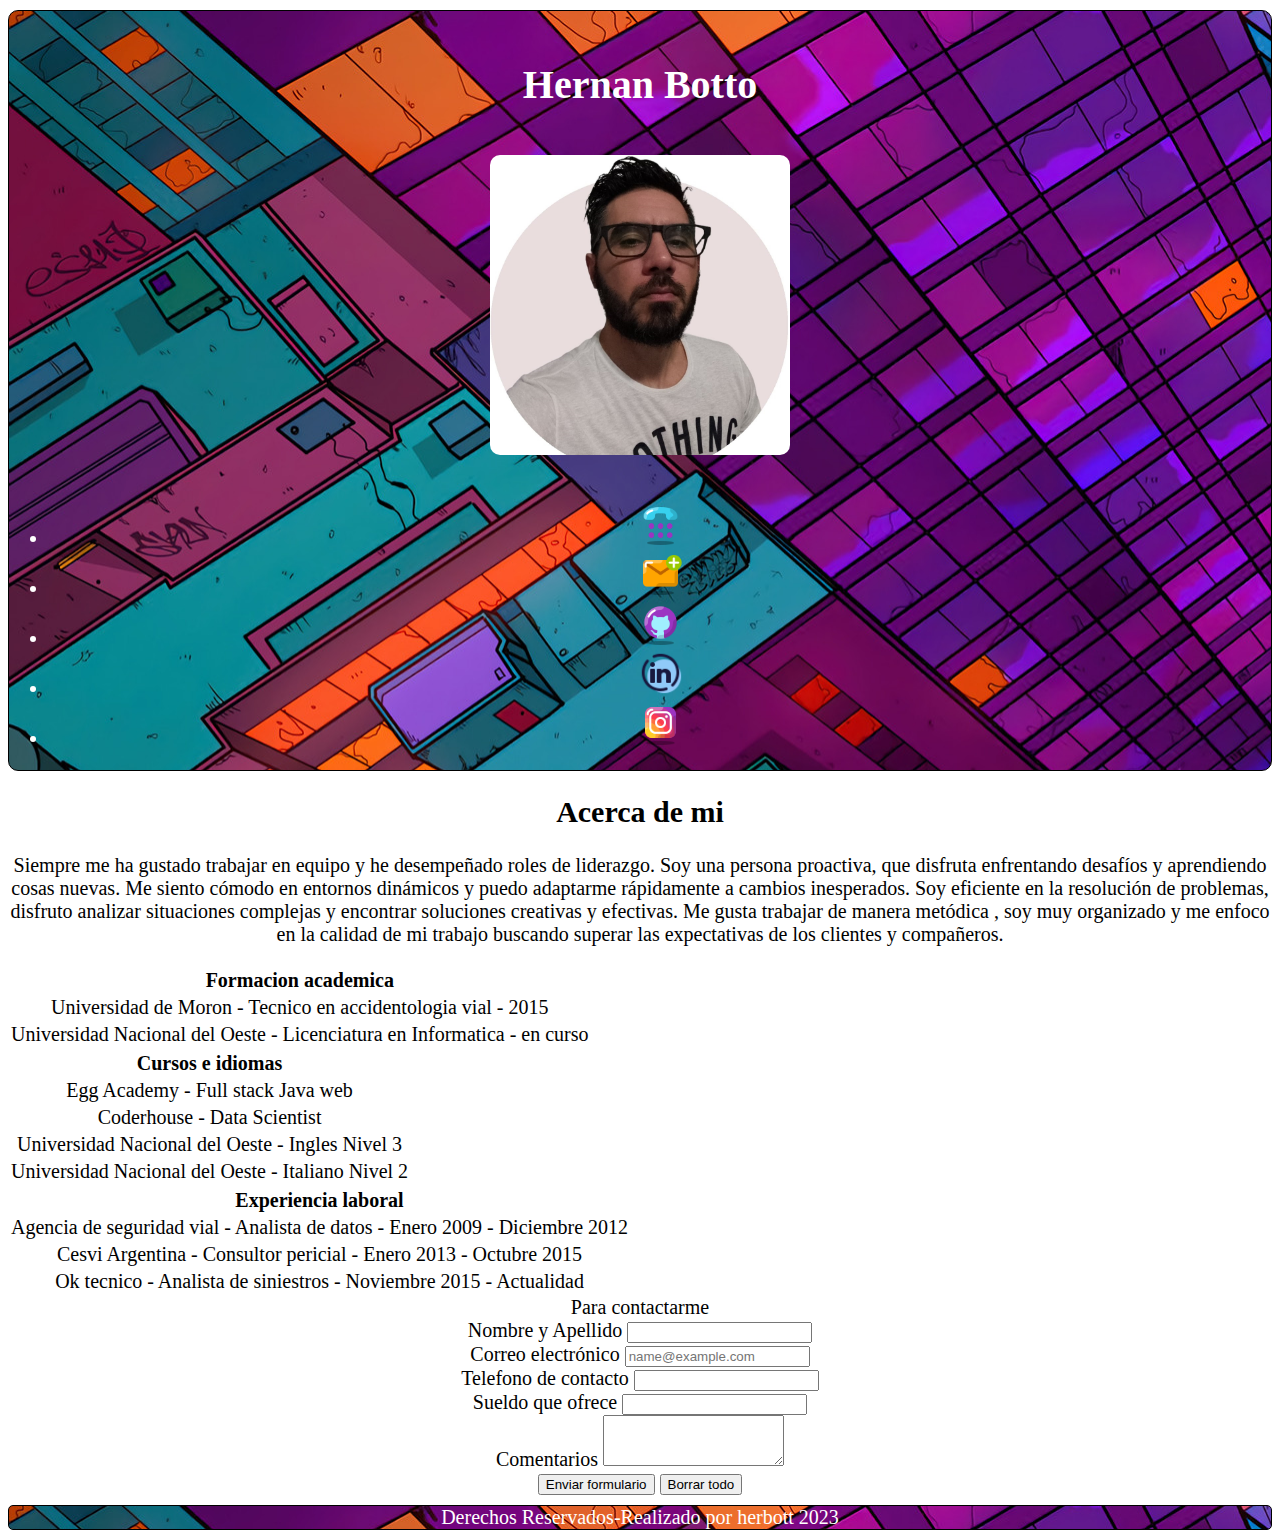
==== index.html @ 8adebb96 "falta validar form" ====
<!DOCTYPE html>
<html lang="en">

<head>
    <meta charset="UTF-8">
    <meta http-equiv="X-UA-Compatible" content="IE=edge">
    <meta name="viewport" content="width=device-width, initial-scale=1.0">
    <!-- Bootstrap CSS -->
    <link href="https://cdn.jsdelivr.net/npm/bootstrap@5.1.3/dist/css/bootstrap.min.css" rel="stylesheet"
        integrity="sha384-1BmE4kWBq78iYhFldvKuhfTAU6auU8tT94WrHftjDbrCEXSU1oBoqyl2QvZ6jIW3" crossorigin="anonymous">
    <link rel="stylesheet" href="estilos.css">
    <link src="eventos.js">
    <title>CVWeb</title>
</head>

<body class="container-sm">

    <header>

        <section class="row">
            <div class="col">
                <div>
                    <br>
                    <h1 class="h1"> Hernan Botto</h1>
                </div>
                <div><img src="Imagen/Perfil.jpg" class="imagenPerfil" alt="fotoCv"></div>
                <nav>
                    <ul class="nav nav-pills nav-fill">
                        <li class="nav-item"><a href="https://www.whatsapp.com/?lang=es" target="_blank"><img src="Imagen/icons8-teclado-numérico-64.png"
                                    class="logo" alt="telefono"></a>
                        </li>
                        <li class="nav-item"> <a href="https://onedrive.live.com/about/es-ar/signin/" target="_blank"><img src="Imagen/icons8-nuevo-mensaje-64.png"
                                    class="logo" alt="mail">
                        </li>
                        <li class="nav-item">
                            <a href="https://github.com/her85" target="_blank">
                                <img src="Imagen/icons8-github-64.png" class="logo" alt="github">
                            </a>
                        </li>
                        <li class="nav-item">
                            <a href="https://www.linkedin.com/in/hernan-botto-b36a981a/" target="_blank">
                                <img src="Imagen/icons8-linkedin-rodeado-de-círculo-48.png" class="logo" alt="linkedin">
                            </a>
                        </li>
                        <li class="nav-item">
                            <a href="https://instagram.com/herbott_85?igshid=ZDdkNTZiNTM=" target="_blank">
                                <img src="Imagen/icons8-instagram-64.png" class="logo" alt="instagram">
                            </a>
                        </li>
                    </ul>
                </nav>
            </div>
        </section>

    </header>

    <main>

        <section class="row">
            <article class="col-md-auto">
                <div class="p-3 mb-2 bg-light text-dark">
                    <h2 class="h2">Acerca de mi</h2>
                    <p> Siempre me ha gustado trabajar en equipo y he desempeñado roles de liderazgo.
                        Soy una persona proactiva, que disfruta enfrentando desafíos y aprendiendo cosas nuevas.
                        Me siento cómodo en entornos dinámicos y puedo adaptarme rápidamente a cambios inesperados.

                        Soy eficiente en la resolución de problemas, disfruto analizar situaciones complejas y
                        encontrar soluciones creativas y efectivas. Me gusta trabajar de manera metódica ,
                        soy muy organizado y me enfoco en la calidad de mi trabajo buscando superar las expectativas de
                        los
                        clientes y
                        compañeros.
                    </p>
                </div>
            </article>
            <section class="col">
                <div class="border border-secondary">
                    <table class="table table-hover">
                        <thead class="p-3 mb-2 bg-secondary text-white">
                            <tr>
                                <th class="h2">Formacion academica</th>
                            </tr>
                        </thead>
                        <tbody>
                            <tr>
                                <td>
                                    Universidad de Moron - Tecnico en accidentologia vial - 2015
                                </td>
                            </tr>
                            <tr>
                                <td>
                                    Universidad Nacional del Oeste - Licenciatura en Informatica - en curso
                                </td>
                            </tr>
                        </tbody>
                    </table>
                    <table class="table table-hover">
                        <thead class="p-3 mb-2 bg-secondary text-white">
                            <tr>
                                <th class="h2">Cursos e idiomas</th>
                            </tr>
                        </thead>
                        <tbody>
                            <tr>
                                <td>
                                    Egg Academy - Full stack Java web
                                </td>
                            </tr>
                            <tr>
                                <td>
                                    Coderhouse - Data Scientist
                                </td>
                            </tr>
                            <tr>
                                <td>
                                    Universidad Nacional del Oeste - Ingles Nivel 3
                                </td>
                            </tr>
                            <tr>
                                <td>
                                    Universidad Nacional del Oeste - Italiano Nivel 2
                                </td>
                            </tr>
                        </tbody>

                    </table>
                    <table class="table table-hover">
                        <thead class="p-3 mb-2 bg-secondary text-white">
                            <tr>
                                <th class="h2">Experiencia laboral</th>
                            </tr>
                        </thead>
                        <tbody>
                            <tr>
                                <td>
                                    Agencia de seguridad vial - Analista de datos - Enero 2009 - Diciembre 2012
                                </td>
                            </tr>
                            <tr>
                                <td>
                                    Cesvi Argentina - Consultor pericial - Enero 2013 - Octubre 2015
                                </td>
                            </tr>

                            <tr>
                                <td>
                                    Ok tecnico - Analista de siniestros -
                                    Noviembre 2015 - Actualidad
                                </td>
                            </tr>
                        </tbody>
                    </table>
                </div>
            </section>

            <section class="col-md-auto">
                <legend class="p-3 mb-2 bg-secondary text-white">Para contactarme</legend>
                <form class="p-3 mb-2 bg-secondary text-white">
                    <div class="mb-3">
                        <label for="nombre" class="form-label">Nombre y Apellido</label>
                        <input type="text" class="form-control" id="nombre">
                    </div>
                    <div class="mb-3">
                        <label for="email" class="form-label">Correo electrónico</label>
                        <input type="email" class="form-control" id="email" placeholder="name@example.com">
                    </div>
                    <div class="mb-3">
                        <label for="telefono" class="form-label">Telefono de contacto</label>
                        <input type="tel" class="form-control" id="telefono">
                    </div>
                    <div class="mb-3">
                        <label for="sueldo" class="form-label">Sueldo que ofrece</label>
                        <input type="number" class="form-control" id="sueldo">
                    </div>
                    <div class="mb-3">
                        <label for="texto" class="form-label">Comentarios</label>
                        <textarea class="form-control" id="texto" rows="3"></textarea>
                    </div>
                    <div>
                        <button type="submit" class="btn btn-dark" onclick="enviar()">Enviar formulario</button>
                        <button type="submit" class="btn btn-dark">Borrar todo</button>
                    </div>
                </form>
            </section>
        </section>
    </main>

    <footer>
        <span>Derechos Reservados-Realizado por herbott 2023</span>
    </footer>
    <!-- Bootstrap JS -->
    <script src="https://cdn.jsdelivr.net/npm/bootstrap@5.1.3/dist/js/bootstrap.bundle.min.js"
        integrity="sha384-ka7Sk0Gln4gmtz2MlQnikT1wXgYsOg+OMhuP+IlRH9sENBO0LRn5q+8nbTov4+1p"
        crossorigin="anonymous"></script>
</body>

</html>
---- estilos.css ----
body {
    font-size: 20px;
    text-align: center;
}

header {
    background-image: url(Imagen/perspectiva-de-edificios-desde-arriba-arte-digital_3840x2160_xtrafondos.com.jpg);
    color: white;
    border-radius: 10px;
    border: 1px solid black;
    margin-top: 10px;
}

main{
    margin-top: 20px;
}

footer {
    background-image: url(Imagen/perspectiva-de-edificios-desde-arriba-arte-digital_3840x2160_xtrafondos.com.jpg);
    color: white;
    margin-top: 10px;
    border-radius: 5px;
    border: 1px solid black;

}


.imagenPerfil {
    width: 300px;
    height: 300px;
    margin-top: 20px;
    margin-bottom: 20px;
    border-radius: 10px;
}

.logo {
    max-width: 45px;
    max-height: 45px;
}
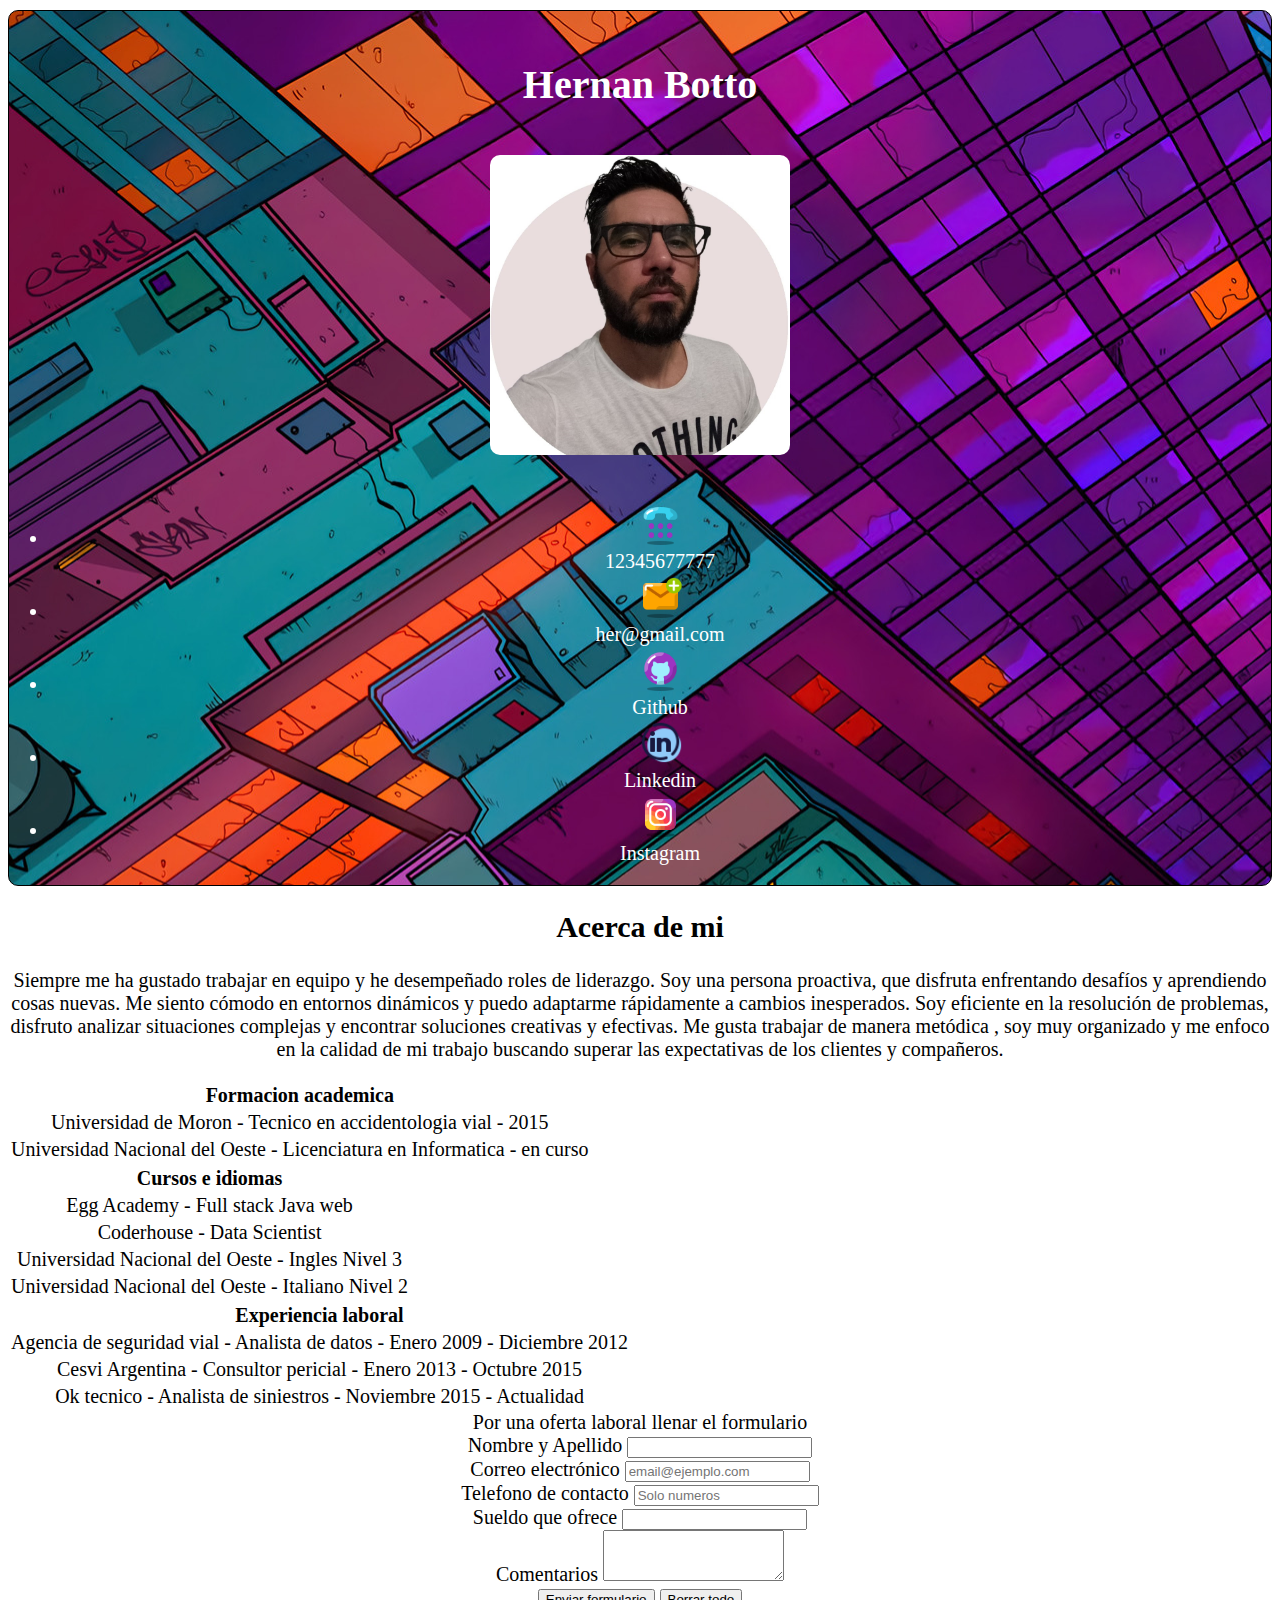
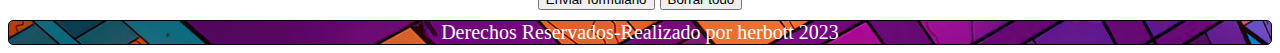
==== commit 5e58f97d: "revisar" ====
--- a/index.html
+++ b/index.html
@@ -9,7 +9,7 @@
     <link href="https://cdn.jsdelivr.net/npm/bootstrap@5.1.3/dist/css/bootstrap.min.css" rel="stylesheet"
         integrity="sha384-1BmE4kWBq78iYhFldvKuhfTAU6auU8tT94WrHftjDbrCEXSU1oBoqyl2QvZ6jIW3" crossorigin="anonymous">
     <link rel="stylesheet" href="estilos.css">
-    <link src="eventos.js">
+
     <title>CVWeb</title>
 </head>
 
@@ -26,26 +26,28 @@
                 <div><img src="Imagen/Perfil.jpg" class="imagenPerfil" alt="fotoCv"></div>
                 <nav>
                     <ul class="nav nav-pills nav-fill">
-                        <li class="nav-item"><a href="https://www.whatsapp.com/?lang=es" target="_blank"><img src="Imagen/icons8-teclado-numérico-64.png"
-                                    class="logo" alt="telefono"></a>
+                        <li class="nav-item"><a href="https://www.whatsapp.com/?lang=es" target="_blank"><img
+                                    src="Imagen/icons8-teclado-numérico-64.png" class="logo"
+                                    alt="telefono"></a><br><span>12345677777</span>
                         </li>
-                        <li class="nav-item"> <a href="https://onedrive.live.com/about/es-ar/signin/" target="_blank"><img src="Imagen/icons8-nuevo-mensaje-64.png"
-                                    class="logo" alt="mail">
+                        <li class="nav-item"> <a href="https://onedrive.live.com/about/es-ar/signin/"
+                                target="_blank"><img src="Imagen/icons8-nuevo-mensaje-64.png" class="logo"
+                                    alt="mail"></a><br><span>her@gmail.com</span>
                         </li>
                         <li class="nav-item">
                             <a href="https://github.com/her85" target="_blank">
                                 <img src="Imagen/icons8-github-64.png" class="logo" alt="github">
-                            </a>
+                            </a><br><span>Github</span>
                         </li>
                         <li class="nav-item">
                             <a href="https://www.linkedin.com/in/hernan-botto-b36a981a/" target="_blank">
                                 <img src="Imagen/icons8-linkedin-rodeado-de-círculo-48.png" class="logo" alt="linkedin">
-                            </a>
+                            </a><br><span>Linkedin</span>
                         </li>
                         <li class="nav-item">
                             <a href="https://instagram.com/herbott_85?igshid=ZDdkNTZiNTM=" target="_blank">
                                 <img src="Imagen/icons8-instagram-64.png" class="logo" alt="instagram">
-                            </a>
+                            </a><br><span>Instagram</span>
                         </li>
                     </ul>
                 </nav>
@@ -154,44 +156,44 @@
             </section>
 
             <section class="col-md-auto">
-                <legend class="p-3 mb-2 bg-secondary text-white">Para contactarme</legend>
-                <form class="p-3 mb-2 bg-secondary text-white">
+                <legend class="p-3 mb-2 bg-secondary text-white">Por una oferta laboral llenar el formulario</legend>
+                <form id="formulario" class="p-3 mb-2 bg-secondary text-white">
                     <div class="mb-3">
                         <label for="nombre" class="form-label">Nombre y Apellido</label>
-                        <input type="text" class="form-control" id="nombre">
+                        <input type="text" class="form-control" id="nombre" required>
                     </div>
                     <div class="mb-3">
                         <label for="email" class="form-label">Correo electrónico</label>
-                        <input type="email" class="form-control" id="email" placeholder="name@example.com">
+                        <input type="email" class="form-control" id="email" placeholder="email@ejemplo.com" required>
                     </div>
                     <div class="mb-3">
                         <label for="telefono" class="form-label">Telefono de contacto</label>
-                        <input type="tel" class="form-control" id="telefono">
+                        <input type="tel" class="form-control" id="telefono" placeholder="Solo numeros"
+                            required>
                     </div>
                     <div class="mb-3">
                         <label for="sueldo" class="form-label">Sueldo que ofrece</label>
-                        <input type="number" class="form-control" id="sueldo">
+                        <input type="number" class="form-control" id="sueldo" required>
                     </div>
                     <div class="mb-3">
                         <label for="texto" class="form-label">Comentarios</label>
                         <textarea class="form-control" id="texto" rows="3"></textarea>
                     </div>
                     <div>
-                        <button type="submit" class="btn btn-dark" onclick="enviar()">Enviar formulario</button>
-                        <button type="submit" class="btn btn-dark">Borrar todo</button>
+                        <button type="submit" class="btn btn-dark">Enviar formulario</button>
+                        <button type="reset" class="btn btn-dark">Borrar todo</button>
                     </div>
                 </form>
             </section>
         </section>
+        <div class="p-3 mb-2 bg-secondary text-white" id="respuestas">
+        </div>
     </main>
 
     <footer>
         <span>Derechos Reservados-Realizado por herbott 2023</span>
     </footer>
-    <!-- Bootstrap JS -->
-    <script src="https://cdn.jsdelivr.net/npm/bootstrap@5.1.3/dist/js/bootstrap.bundle.min.js"
-        integrity="sha384-ka7Sk0Gln4gmtz2MlQnikT1wXgYsOg+OMhuP+IlRH9sENBO0LRn5q+8nbTov4+1p"
-        crossorigin="anonymous"></script>
+    <script src="eventos.js"></script>
 </body>
 
 </html>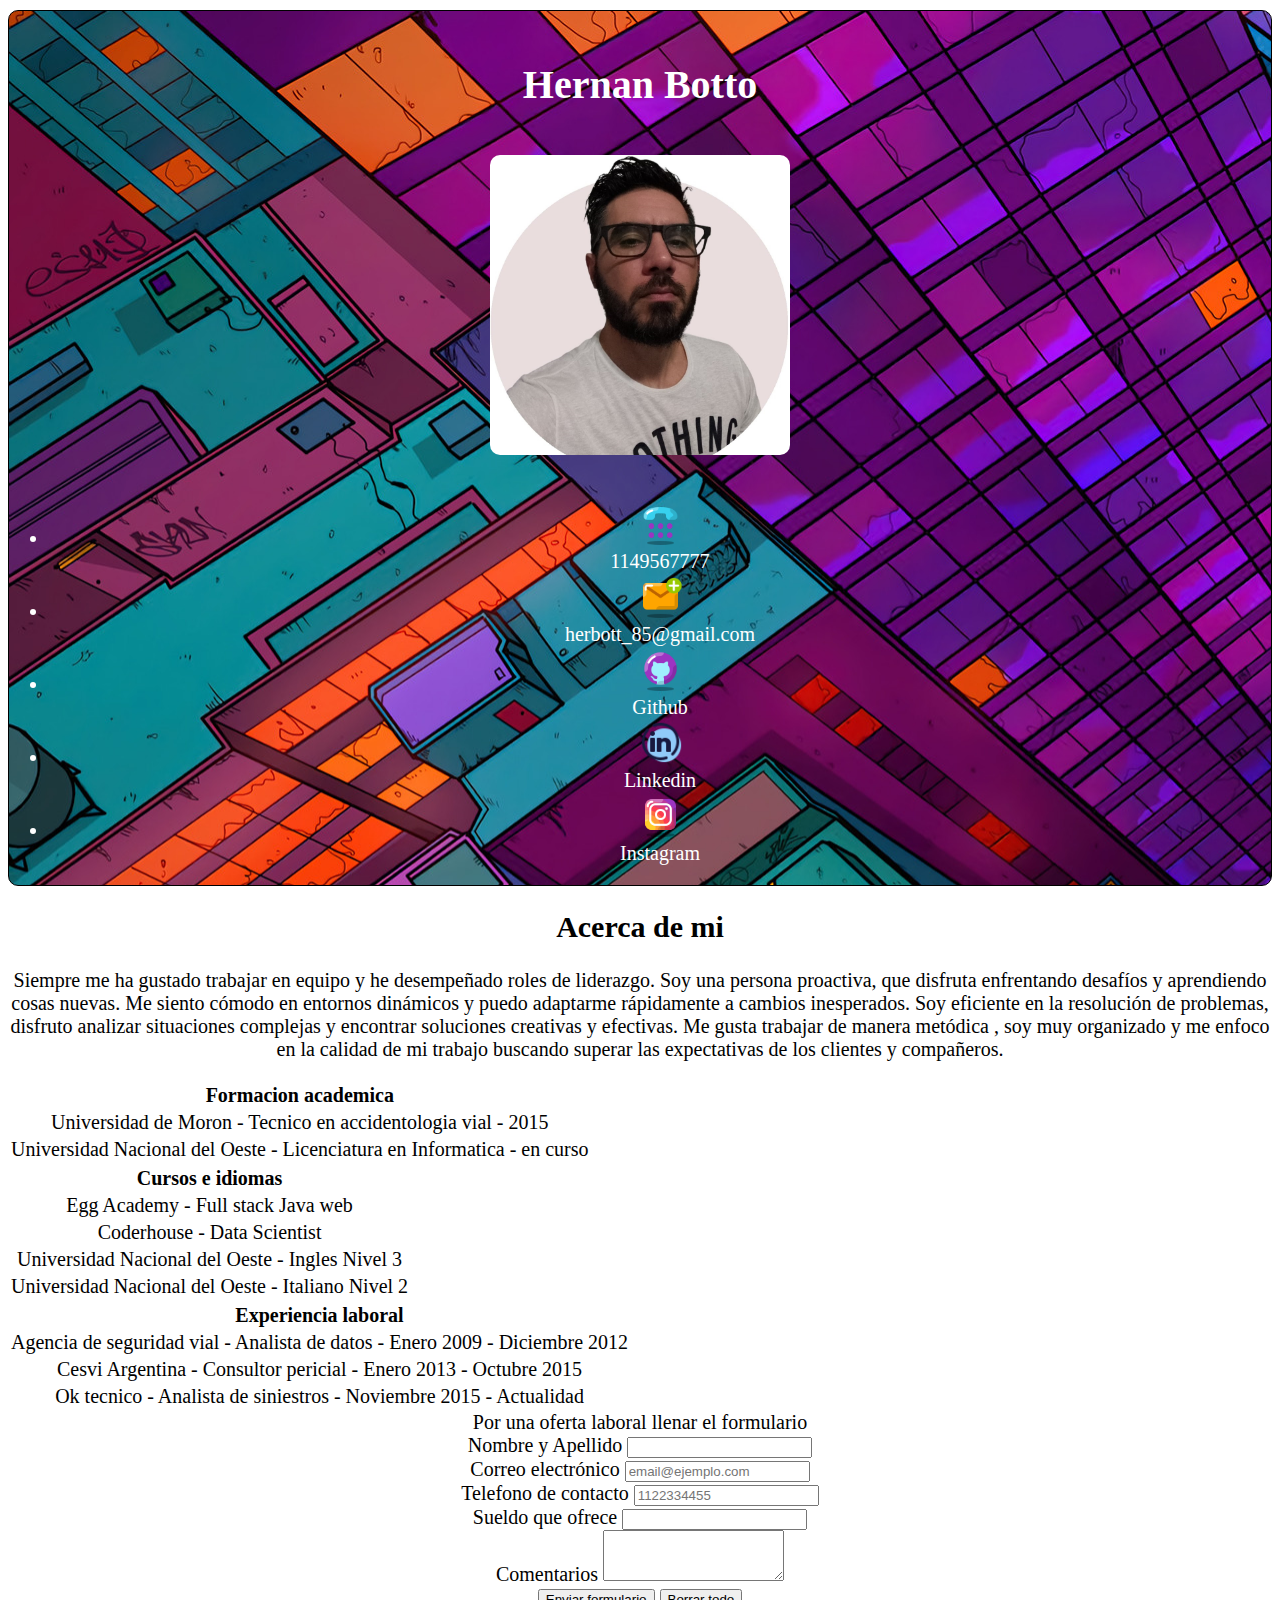
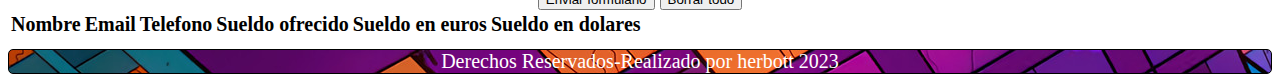
==== commit 0f9cd1ef: "asc" ====
--- a/index.html
+++ b/index.html
@@ -28,11 +28,11 @@
                     <ul class="nav nav-pills nav-fill">
                         <li class="nav-item"><a href="https://www.whatsapp.com/?lang=es" target="_blank"><img
                                     src="Imagen/icons8-teclado-numérico-64.png" class="logo"
-                                    alt="telefono"></a><br><span>12345677777</span>
+                                    alt="telefono"></a><br><span>1149567777</span>
                         </li>
                         <li class="nav-item"> <a href="https://onedrive.live.com/about/es-ar/signin/"
                                 target="_blank"><img src="Imagen/icons8-nuevo-mensaje-64.png" class="logo"
-                                    alt="mail"></a><br><span>her@gmail.com</span>
+                                    alt="mail"></a><br><span>herbott_85@gmail.com</span>
                         </li>
                         <li class="nav-item">
                             <a href="https://github.com/her85" target="_blank">
@@ -168,7 +168,7 @@
                     </div>
                     <div class="mb-3">
                         <label for="telefono" class="form-label">Telefono de contacto</label>
-                        <input type="tel" class="form-control" id="telefono" placeholder="Solo numeros"
+                        <input type="number"class="form-control" id="telefono" placeholder="1122334455"
                             required>
                     </div>
                     <div class="mb-3">
@@ -186,7 +186,21 @@
                 </form>
             </section>
         </section>
-        <div class="p-3 mb-2 bg-secondary text-white" id="respuestas">
+        <div class="p-3 mb-2 bg-secondary text-white">
+            <table id="data-table" class="table table-hover">
+                <thead>
+                  <tr>
+                    <th id="nombre-header" data-order="asc">Nombre</th>
+                    <th id="email-header" data-order="asc">Email</th>
+                    <th id="telefono-header" data-order="asc">Telefono</th>
+                    <th id="sueldo-header" data-order="asc">Sueldo ofrecido</th>
+                    <th id="sueldoEuro-header" data-order="asc">Sueldo en euros</th>
+                    <th id="sueldoDolar-header" data-order="asc">Sueldo en dolares</th>
+                  </tr>
+                </thead>
+                <tbody id="respuestas">
+                </tbody>
+              </table>
         </div>
     </main>
 
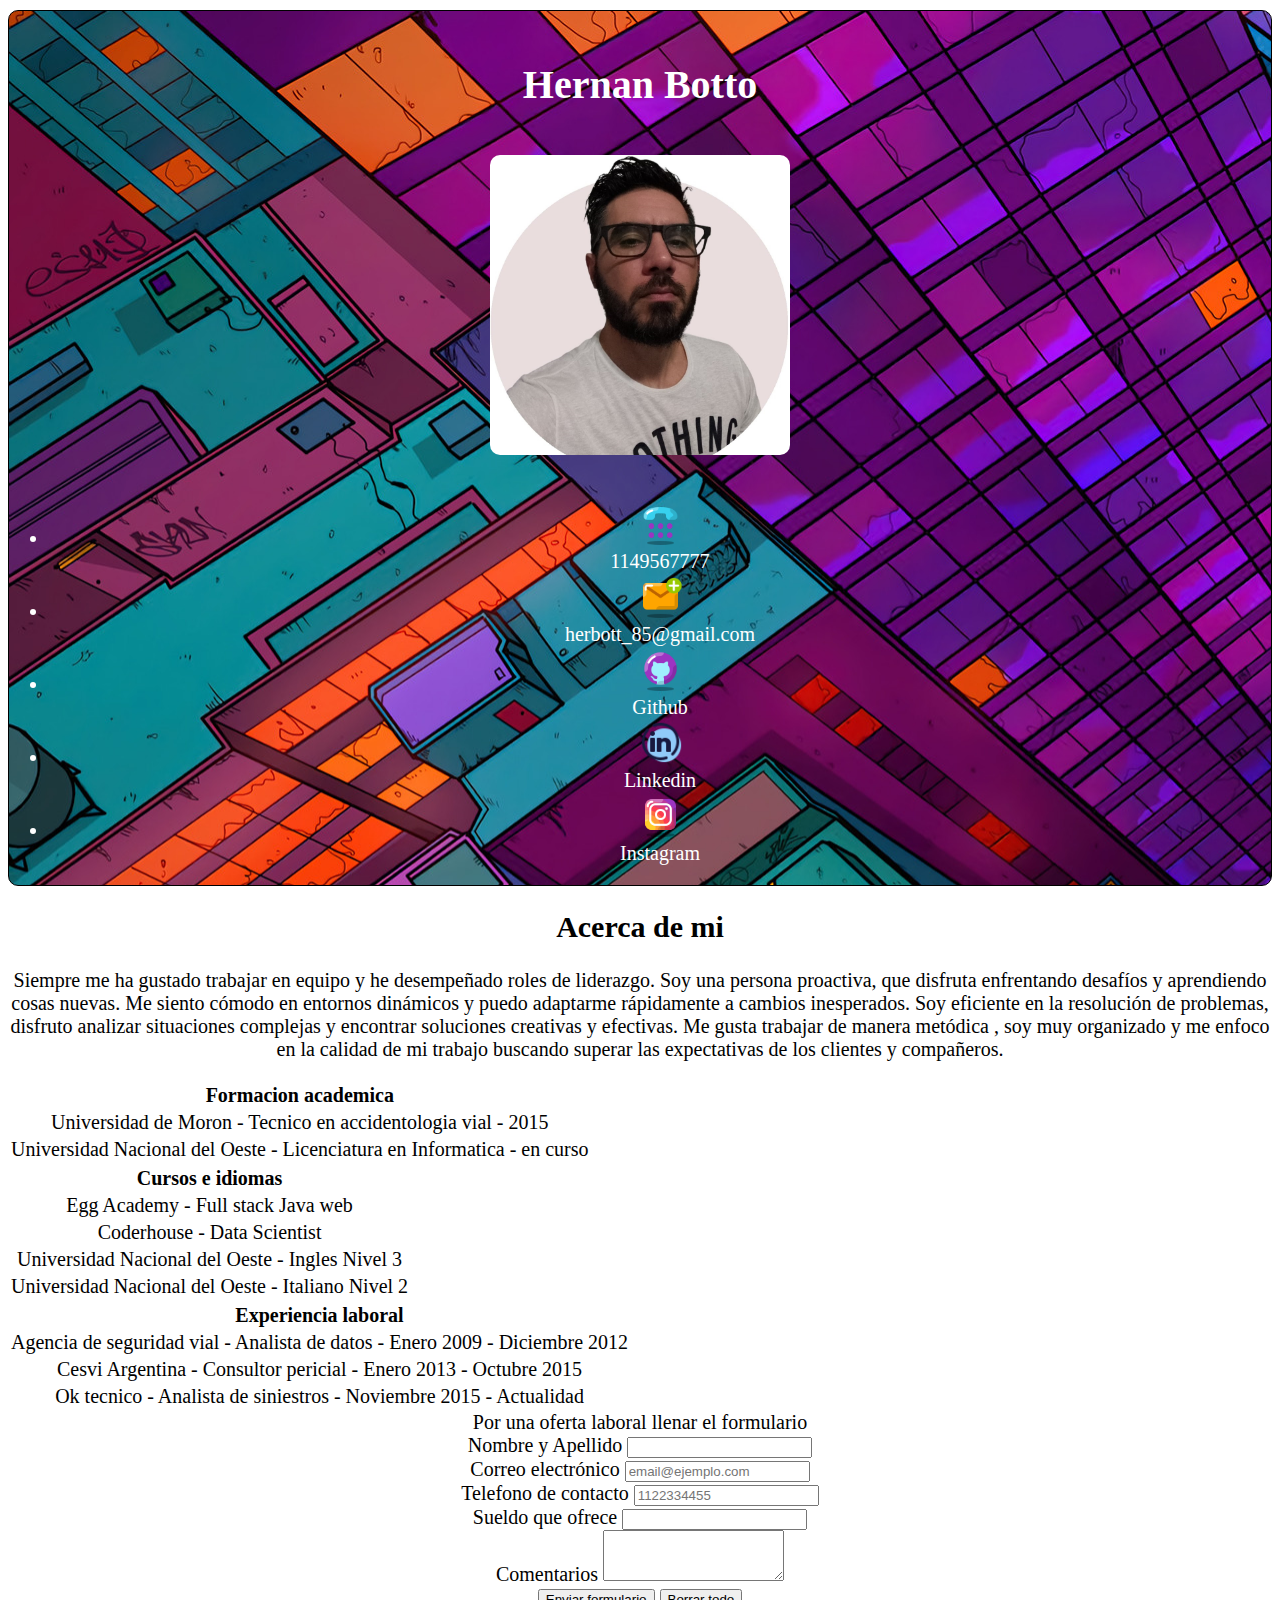
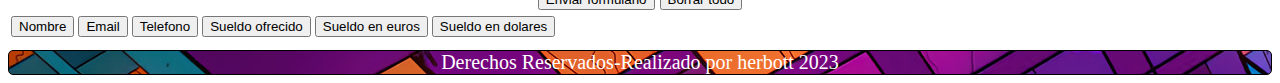
==== commit 25550278: "rev" ====
--- a/index.html
+++ b/index.html
@@ -168,8 +168,7 @@
                     </div>
                     <div class="mb-3">
                         <label for="telefono" class="form-label">Telefono de contacto</label>
-                        <input type="number"class="form-control" id="telefono" placeholder="1122334455"
-                            required>
+                        <input type="number" class="form-control" id="telefono" placeholder="1122334455" required>
                     </div>
                     <div class="mb-3">
                         <label for="sueldo" class="form-label">Sueldo que ofrece</label>
@@ -186,21 +185,21 @@
                 </form>
             </section>
         </section>
-        <div class="p-3 mb-2 bg-secondary text-white">
+        <div>
             <table id="data-table" class="table table-hover">
                 <thead>
-                  <tr>
-                    <th id="nombre-header" data-order="asc">Nombre</th>
-                    <th id="email-header" data-order="asc">Email</th>
-                    <th id="telefono-header" data-order="asc">Telefono</th>
-                    <th id="sueldo-header" data-order="asc">Sueldo ofrecido</th>
-                    <th id="sueldoEuro-header" data-order="asc">Sueldo en euros</th>
-                    <th id="sueldoDolar-header" data-order="asc">Sueldo en dolares</th>
-                  </tr>
+                    <tr>
+                        <th id="nombre-header" data-order="asc"><button type="button" class="btn btn-secondary">Nombre</button></th>
+                        <th id="email-header" data-order="asc"><button type="button" class="btn btn-secondary">Email</button></th>
+                        <th id="telefono-header" data-order="asc"><button type="button" class="btn btn-secondary">Telefono</button></th>
+                        <th id="sueldo-header" data-order="asc"><button type="button" class="btn btn-secondary">Sueldo ofrecido</button></th>
+                        <th id="sueldoEuro-header" data-order="asc"><button type="button" class="btn btn-secondary">Sueldo en euros</button></th>
+                        <th id="sueldoDolar-header" data-order="asc"><button type="button" class="btn btn-secondary">Sueldo en dolares</button></th>
+                    </tr>
                 </thead>
                 <tbody id="respuestas">
                 </tbody>
-              </table>
+            </table>
         </div>
     </main>
 
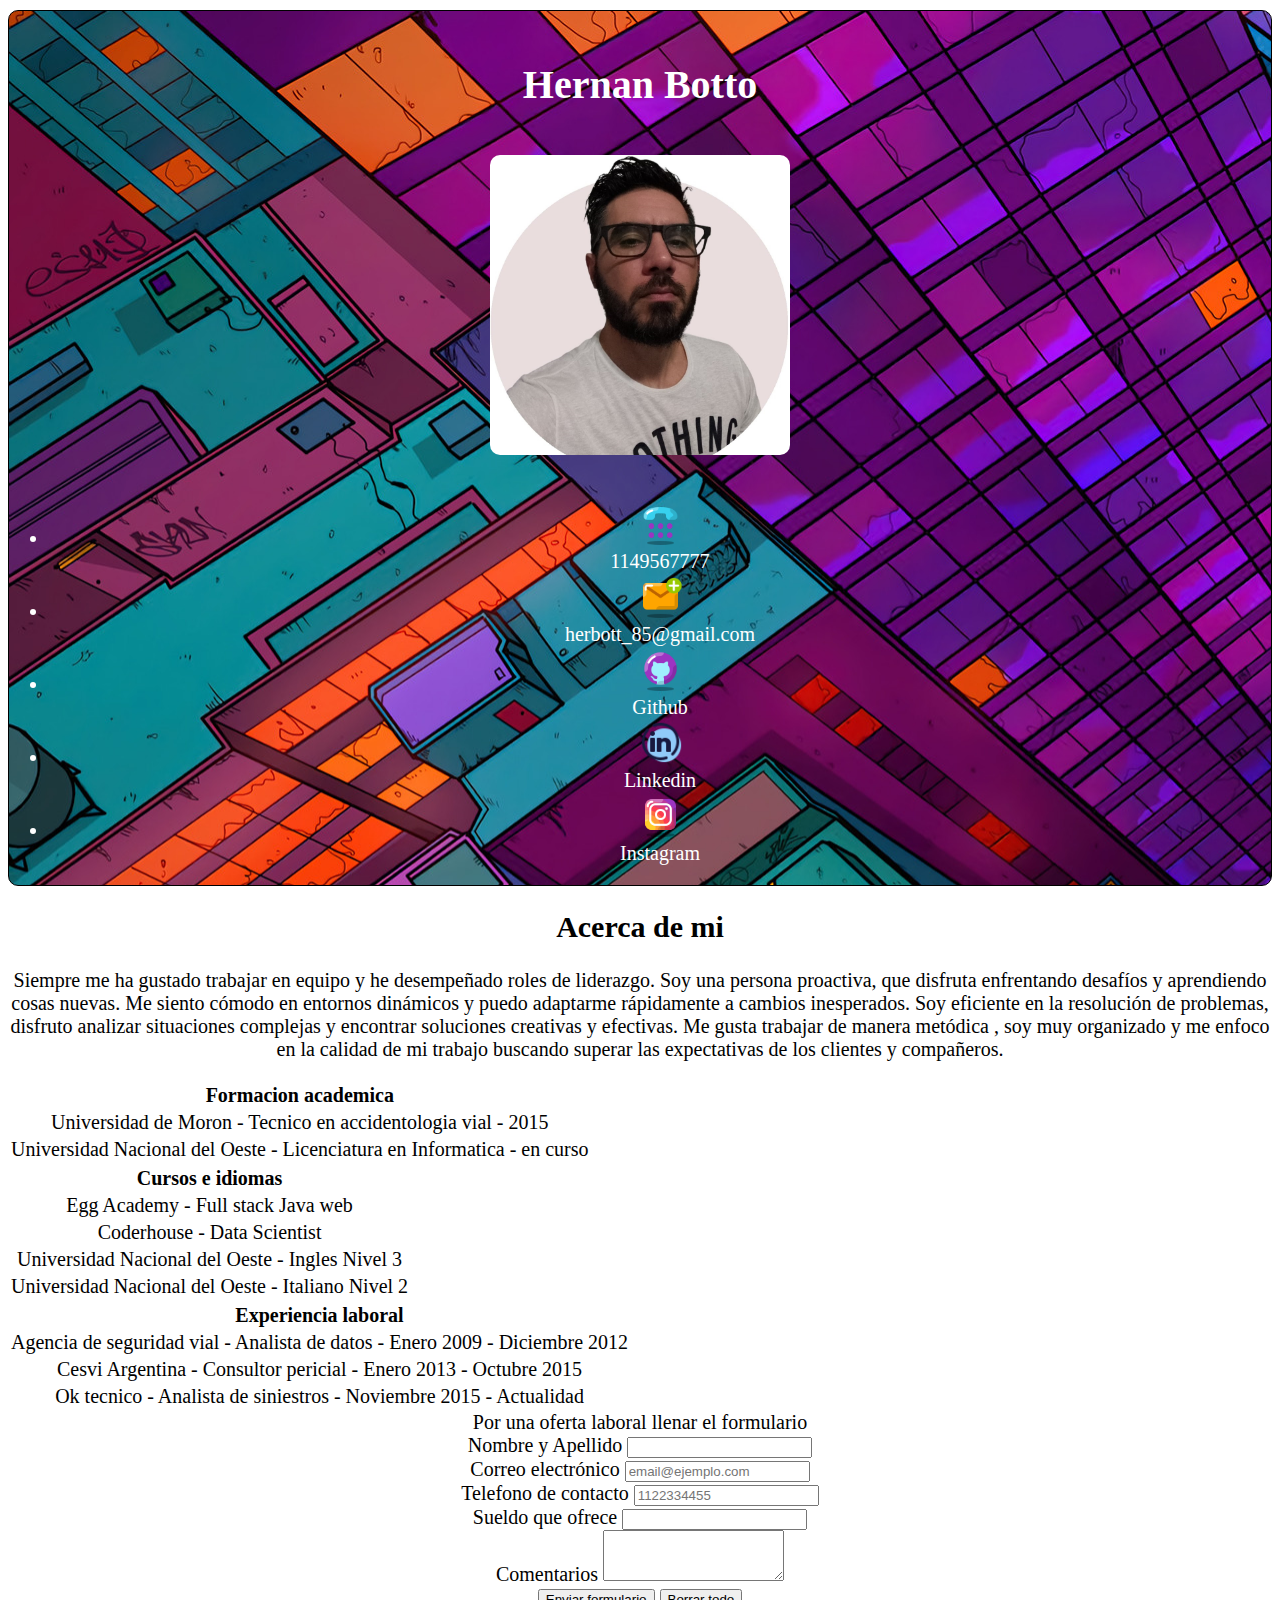
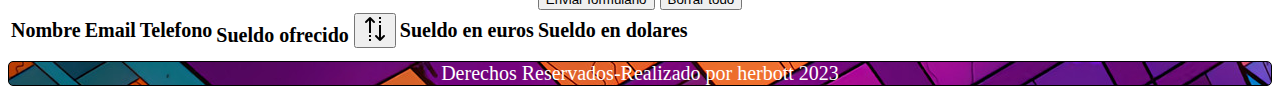
==== commit 902dee38: "r" ====
--- a/index.html
+++ b/index.html
@@ -168,7 +168,8 @@
                     </div>
                     <div class="mb-3">
                         <label for="telefono" class="form-label">Telefono de contacto</label>
-                        <input type="number" class="form-control" id="telefono" placeholder="1122334455" required>
+                        <input type="number" class="form-control" id="telefono" maxlength="16" placeholder="1122334455"
+                            required>
                     </div>
                     <div class="mb-3">
                         <label for="sueldo" class="form-label">Sueldo que ofrece</label>
@@ -185,16 +186,18 @@
                 </form>
             </section>
         </section>
-        <div>
+        <div class="border border-dark">
             <table id="data-table" class="table table-hover">
                 <thead>
                     <tr>
-                        <th id="nombre-header" data-order="asc"><button type="button" class="btn btn-secondary">Nombre</button></th>
-                        <th id="email-header" data-order="asc"><button type="button" class="btn btn-secondary">Email</button></th>
-                        <th id="telefono-header" data-order="asc"><button type="button" class="btn btn-secondary">Telefono</button></th>
-                        <th id="sueldo-header" data-order="asc"><button type="button" class="btn btn-secondary">Sueldo ofrecido</button></th>
-                        <th id="sueldoEuro-header" data-order="asc"><button type="button" class="btn btn-secondary">Sueldo en euros</button></th>
-                        <th id="sueldoDolar-header" data-order="asc"><button type="button" class="btn btn-secondary">Sueldo en dolares</button></th>
+                        <th id="nombre-header">Nombre
+                        </th>
+                        <th id="email-header">Email</th>
+                        <th id="telefono-header">Telefono</th>
+                        <th id="sueldo-header">Sueldo ofrecido <button type="button" class="btn btn-outline-dark"><img
+                                    src="Imagen/icons8-sorting-arrows-26.png" class="logo" alt="flc"></button></th>
+                        <th id="sueldoEuro-header">Sueldo en euros</th>
+                        <th id="sueldoDolar-header">Sueldo en dolares</th>
                     </tr>
                 </thead>
                 <tbody id="respuestas">
--- a/estilos.css
+++ b/estilos.css
@@ -36,4 +36,4 @@
 .logo {
     max-width: 45px;
     max-height: 45px;
-}+}
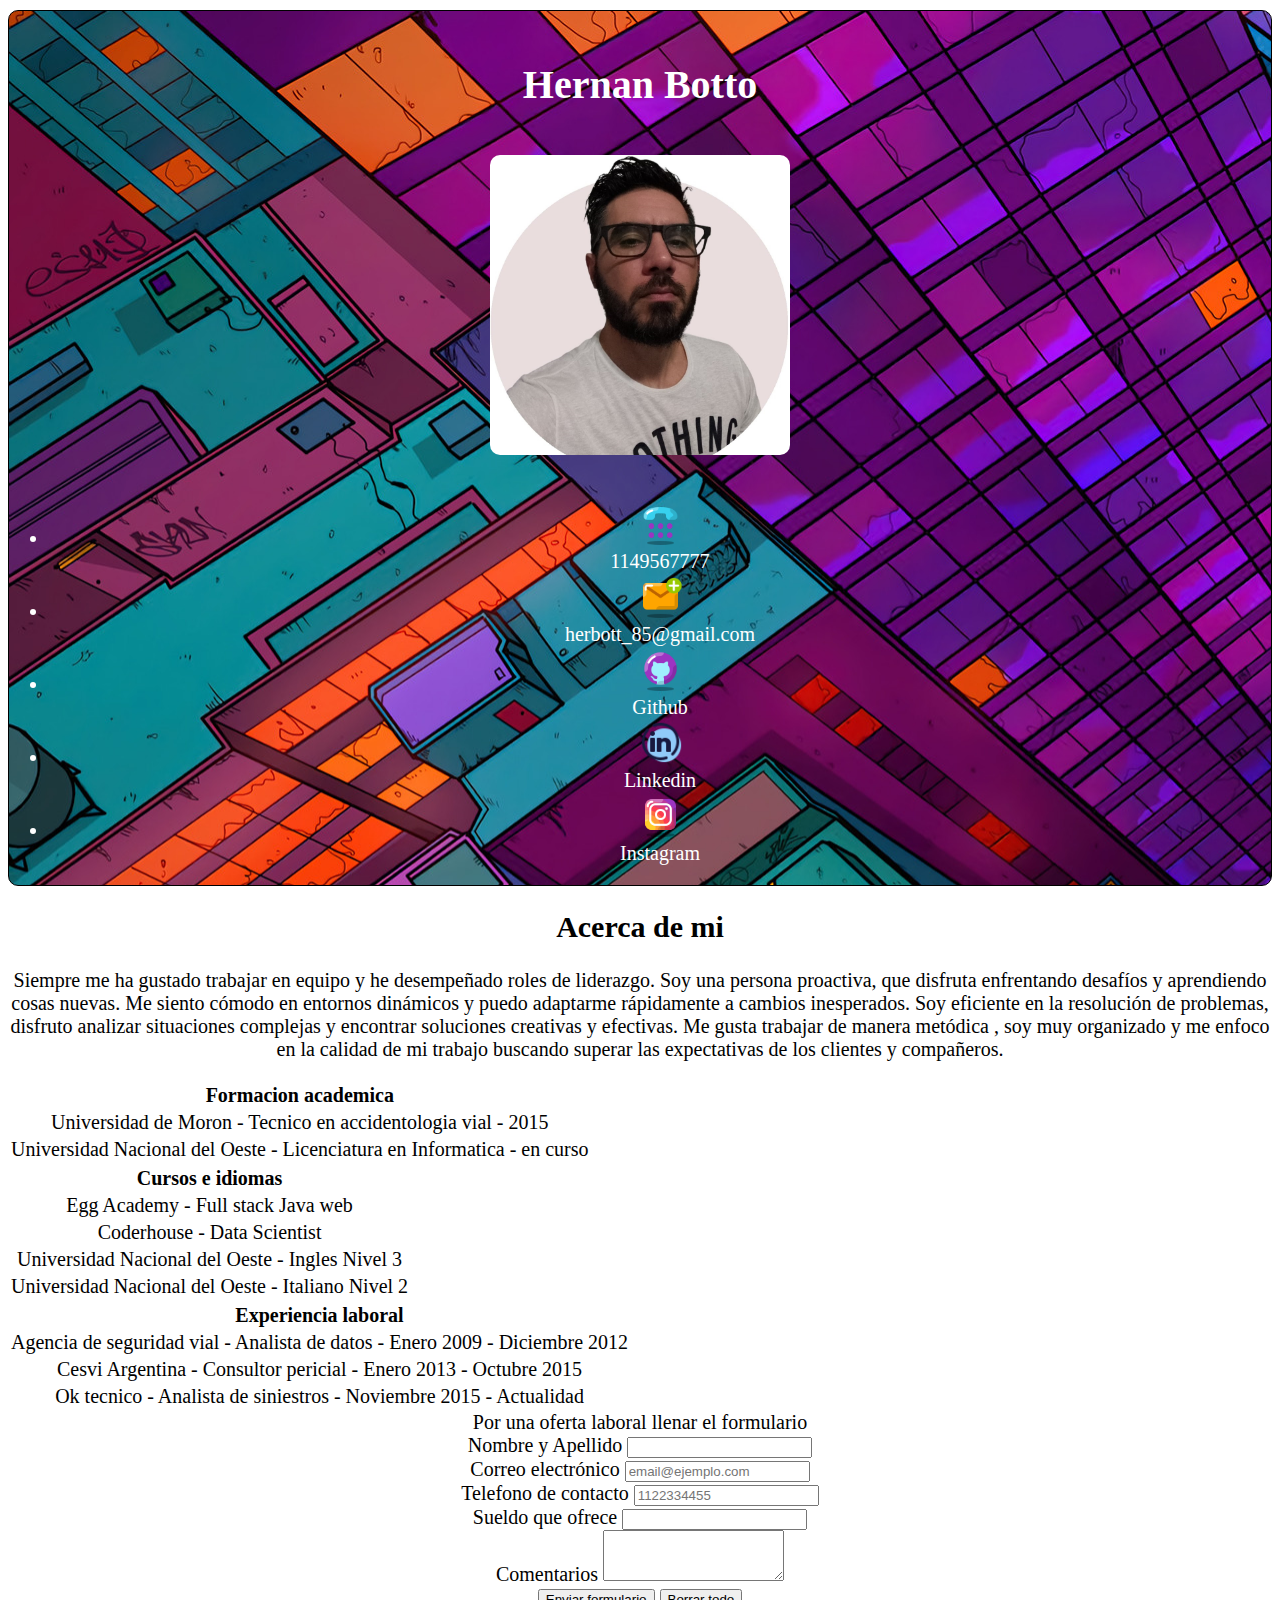
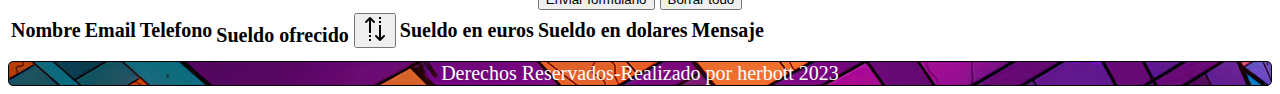
==== commit 6ab6328a: "Fc" ====
--- a/index.html
+++ b/index.html
@@ -198,6 +198,7 @@
                                     src="Imagen/icons8-sorting-arrows-26.png" class="logo" alt="flc"></button></th>
                         <th id="sueldoEuro-header">Sueldo en euros</th>
                         <th id="sueldoDolar-header">Sueldo en dolares</th>
+                        <th id="texto-header">Mensaje</th>
                     </tr>
                 </thead>
                 <tbody id="respuestas">
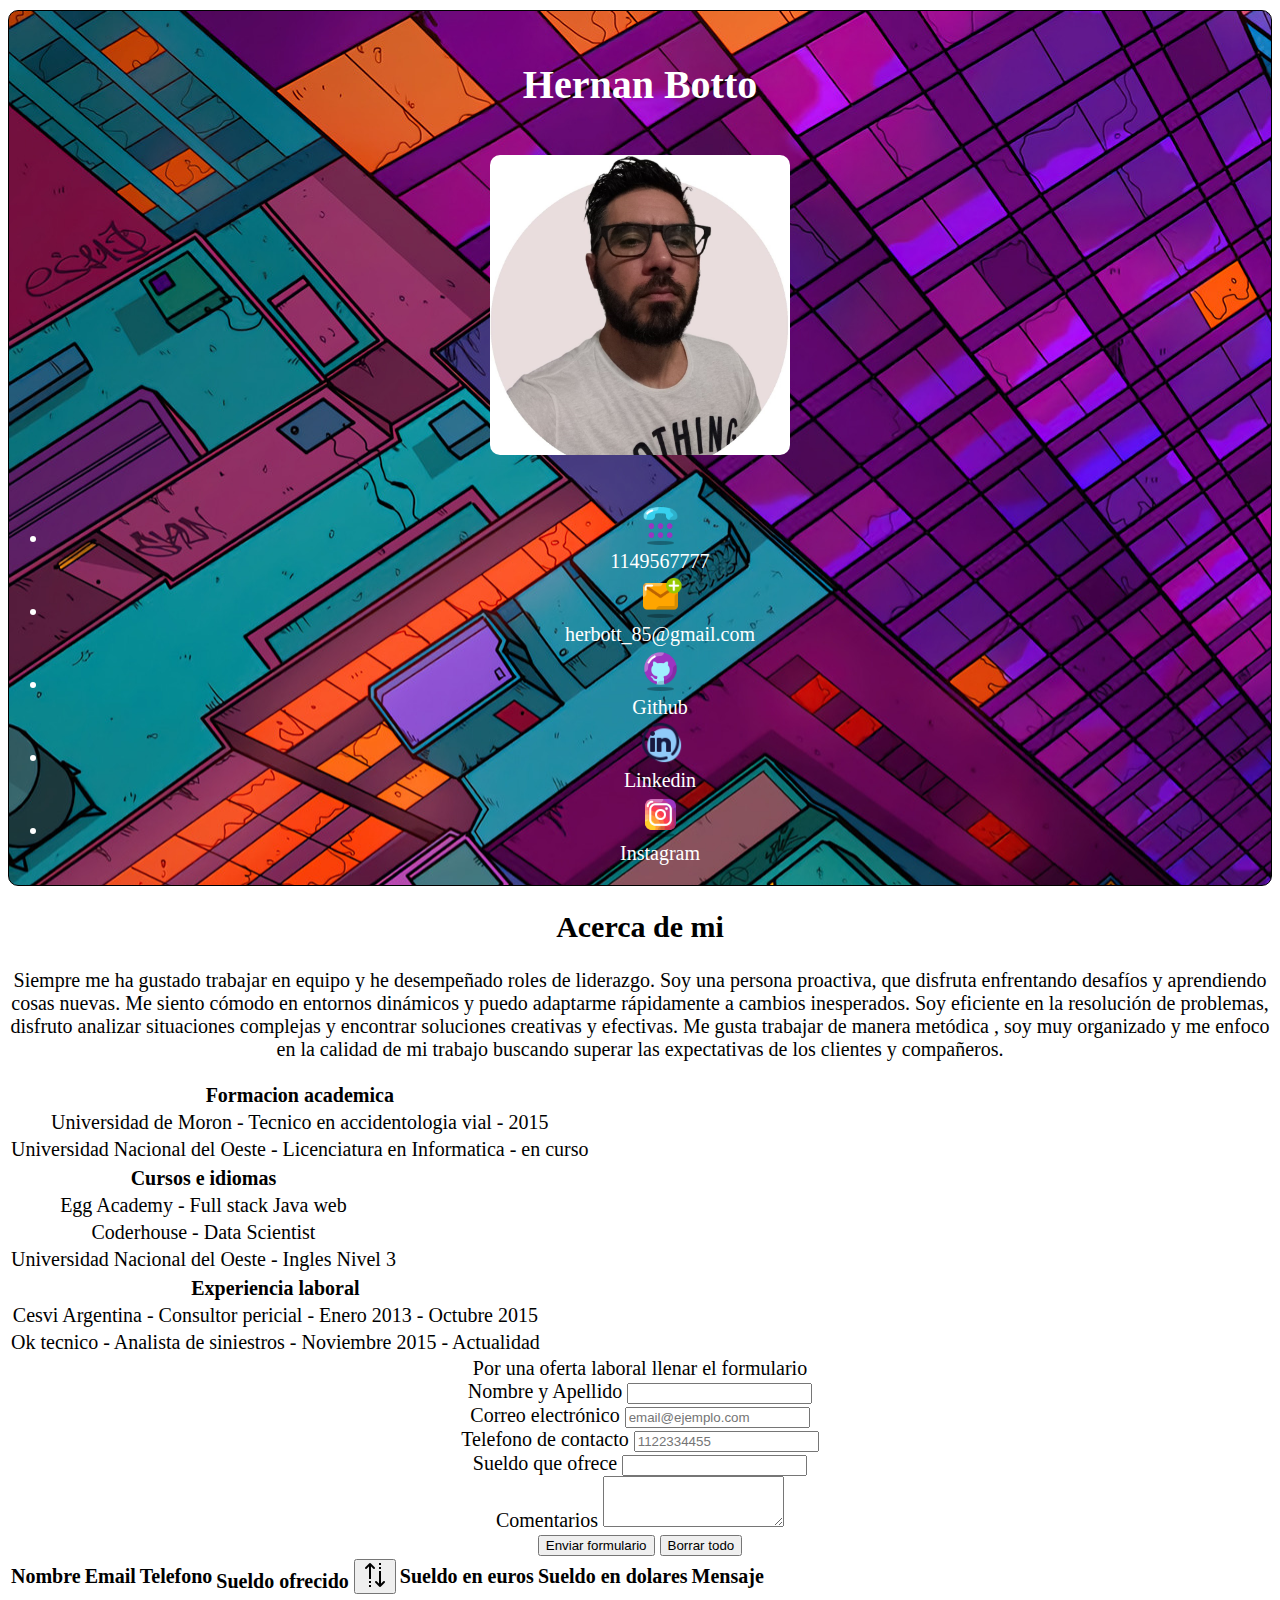
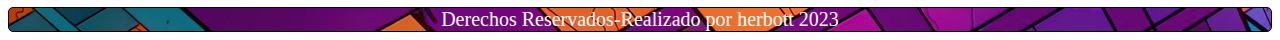
==== commit c8ad3cbf: "ultcom" ====
--- a/index.html
+++ b/index.html
@@ -118,11 +118,6 @@
                                     Universidad Nacional del Oeste - Ingles Nivel 3
                                 </td>
                             </tr>
-                            <tr>
-                                <td>
-                                    Universidad Nacional del Oeste - Italiano Nivel 2
-                                </td>
-                            </tr>
                         </tbody>
 
                     </table>
@@ -133,11 +128,6 @@
                             </tr>
                         </thead>
                         <tbody>
-                            <tr>
-                                <td>
-                                    Agencia de seguridad vial - Analista de datos - Enero 2009 - Diciembre 2012
-                                </td>
-                            </tr>
                             <tr>
                                 <td>
                                     Cesvi Argentina - Consultor pericial - Enero 2013 - Octubre 2015
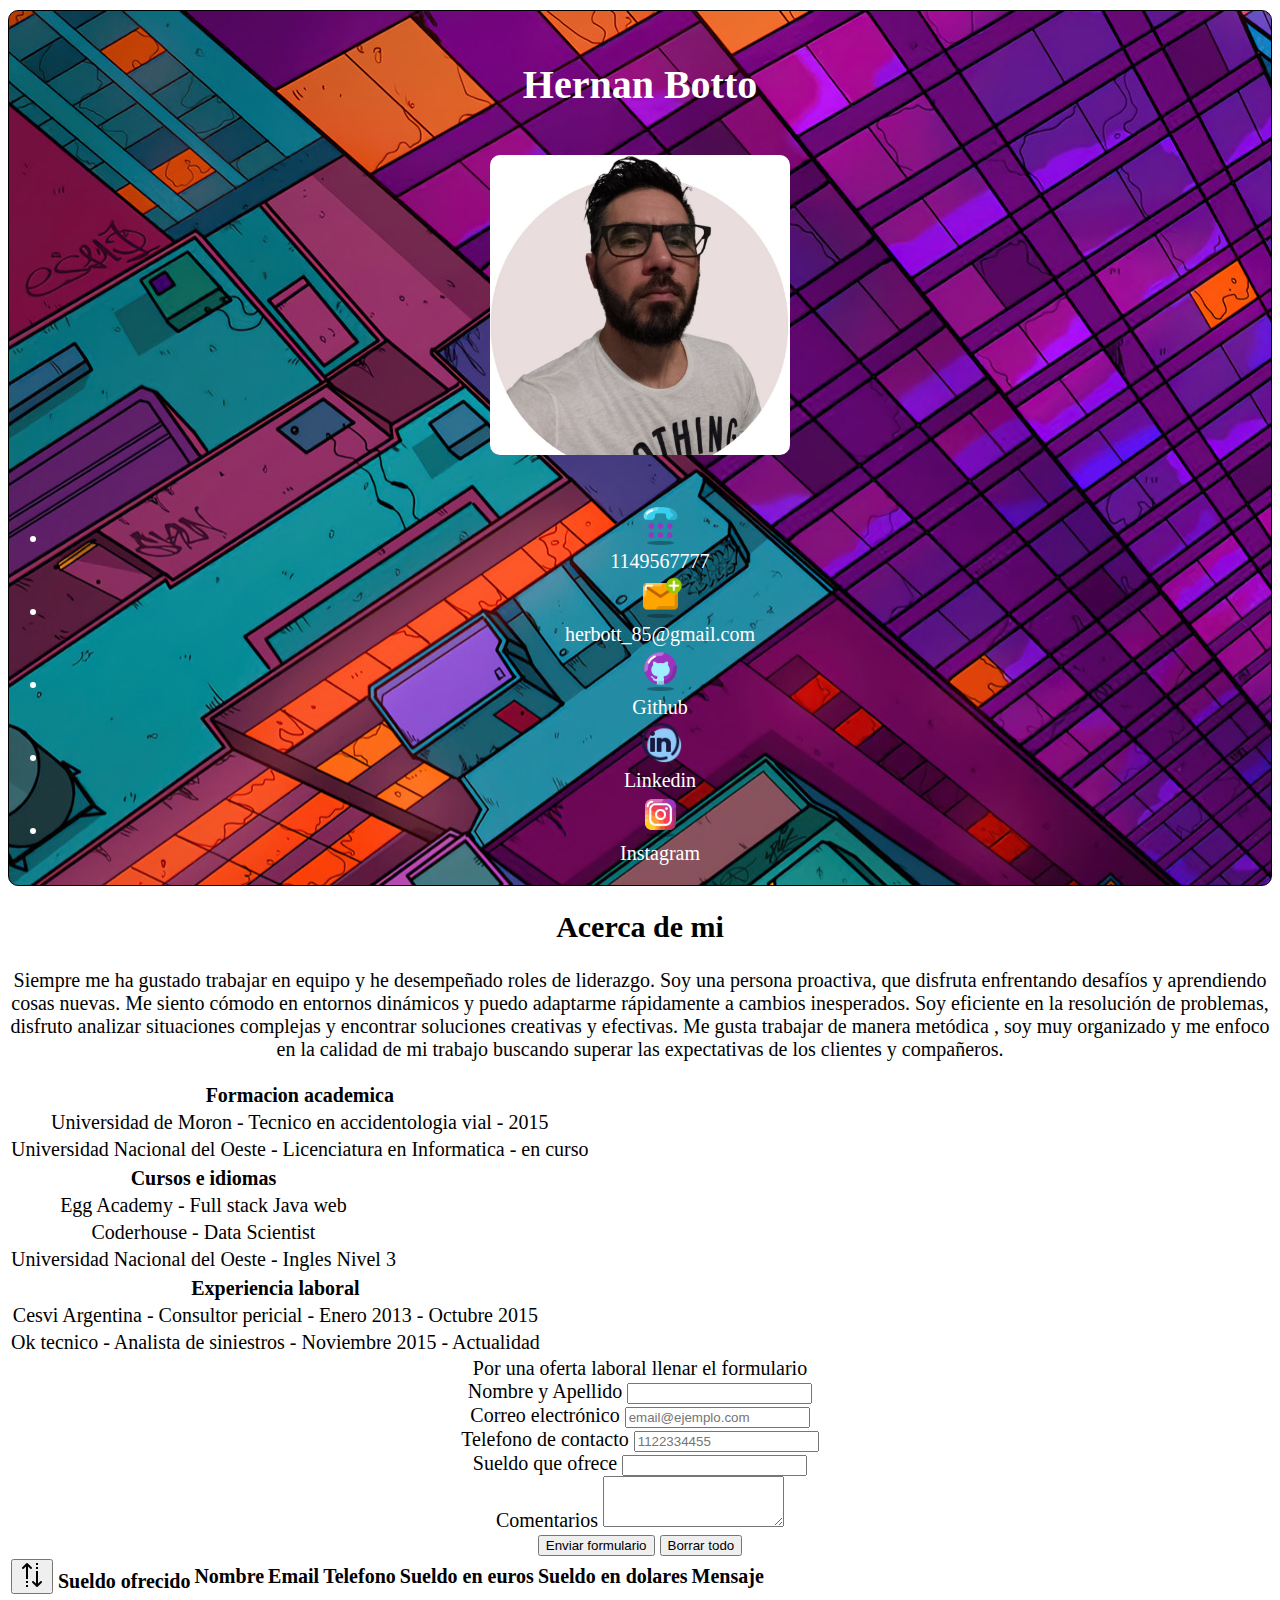
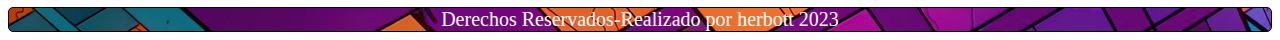
==== commit 7bdac265: "boton sueldo" ====
--- a/index.html
+++ b/index.html
@@ -180,12 +180,12 @@
             <table id="data-table" class="table table-hover">
                 <thead>
                     <tr>
+                        <th id="sueldo-header"><button type="button" class="btn btn-outline-dark"><img
+                            src="Imagen/icons8-sorting-arrows-26.png" class="logo" alt="flc"></button> Sueldo ofrecido</th>
                         <th id="nombre-header">Nombre
                         </th>
                         <th id="email-header">Email</th>
                         <th id="telefono-header">Telefono</th>
-                        <th id="sueldo-header">Sueldo ofrecido <button type="button" class="btn btn-outline-dark"><img
-                                    src="Imagen/icons8-sorting-arrows-26.png" class="logo" alt="flc"></button></th>
                         <th id="sueldoEuro-header">Sueldo en euros</th>
                         <th id="sueldoDolar-header">Sueldo en dolares</th>
                         <th id="texto-header">Mensaje</th>
